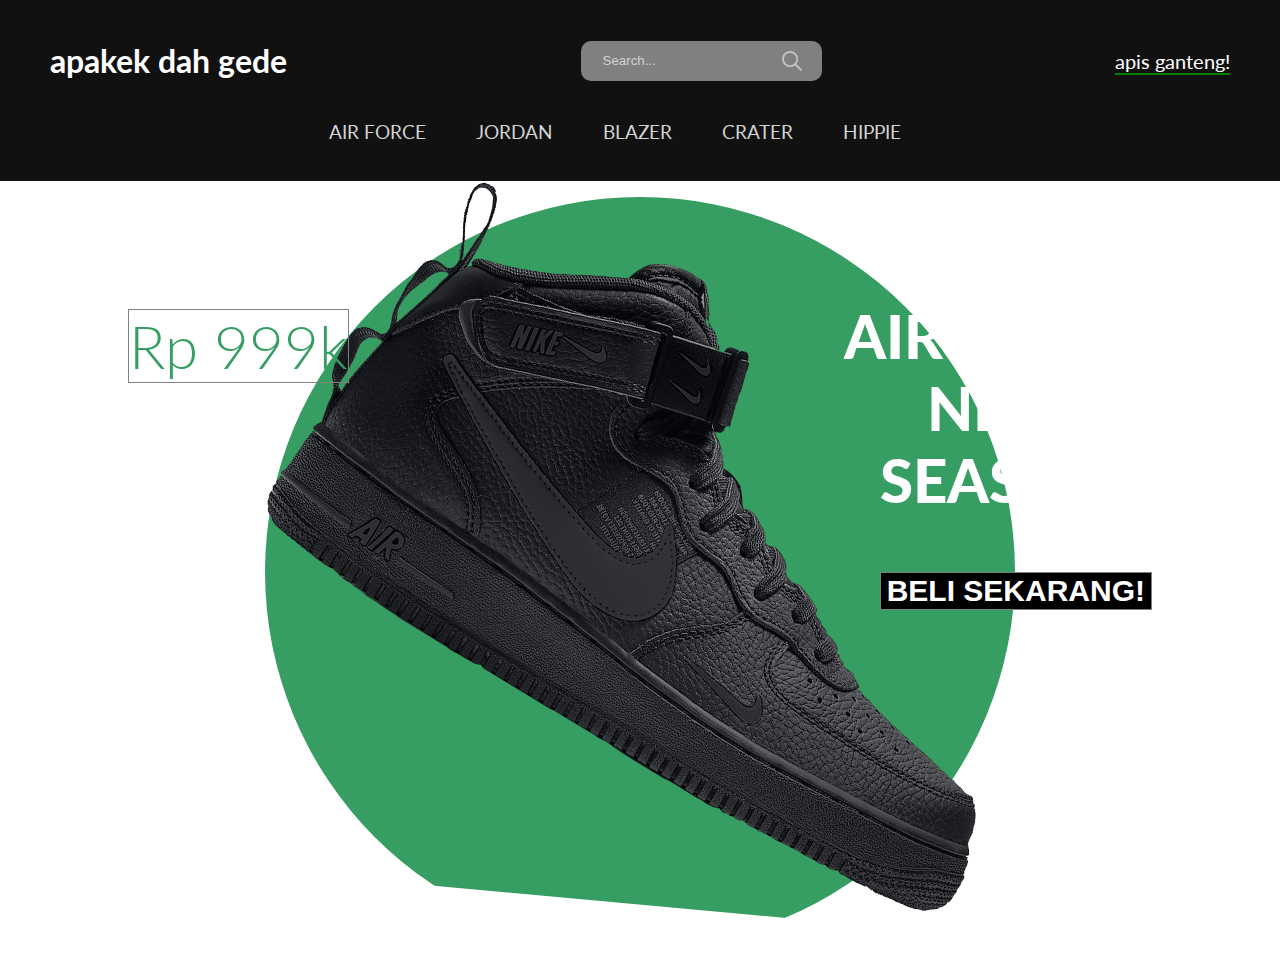
==== main content/web/index.html @ 48d2a74a "Penambahan" ====
<!DOCTYPE html>
<html lang="en">
<head>
    <meta charset="UTF-8">
    <meta name="viewport" content="width=device-width, initial-scale=1.0">
    <link
    href="https://fonts.googleapis.com/css2?family=Lato:ital,wght@0,100;0,300;0,400;0,700;0,900;1,100;1,300;1,400;1,700;1,900&display=swap"
    rel="stylesheet">
    <link rel="stylesheet" href="style.css">
    <title>Nike Store</title>
</head>
<body>
    <nav id="nav">
        <div class="navTop">
            <div class="navItem">
             <h1>apakek dah gede</h1>
            </div>
            <div class="navItem">
                <div class="pencarian">
                    <input type="text" placeholder="Search..." class="searchInput">
                    <img src="./img/search.png" width="20" height="20" alt="" class="searchIcon">
                </div>
            </div>
            <div class="navItem">
                <span class="limitedOffer">apis ganteng!</span>
            </div>
        </div>
        <div class="navBottom">
            <h3 class="menuItem">AIR FORCE</h3>
            <h3 class="menuItem">JORDAN</h3>
            <h3 class="menuItem">BLAZER</h3>
            <h3 class="menuItem">CRATER</h3>
            <h3 class="menuItem">HIPPIE</h3>
        </div>
    </nav>
    <div class="slider">
        <div class="sliderWrapper">
            <div class="sliderItem">
                <img src="./img/air.png" alt="" class="sliderImg">
                <div class="sliderBg"></div>
                <h1 class="sliderTitle">AIR FORCE</br> NEW</br> SEASON</h1>
                <h2 class="sliderPrice">Rp 999k</h2>
                <a href="#product">
                    <button class="buyButton">BELI SEKARANG!</button>
                </a>
            </div>
            <div class="sliderItem">
                <img src="./img/jordan.png" alt="" class="sliderImg">
                <div class="sliderBg"></div>
                <h1 class="sliderTitle">AIR JORDAN</br> NEW</br> SEASON</h1>
                <h2 class="sliderPrice">Rp 999k</h2>
                <a href="#product">
                    <button class="buyButton">BELI SEKARANG!</button>
                </a>
            </div>
            <div class="sliderItem">
                <img src="./img/blazer.png" alt="" class="sliderImg">
                <div class="sliderBg"></div>
                <h1 class="sliderTitle">BLAZER</br> NEW</br> SEASON</h1>
                <h2 class="sliderPrice">Rp 999k</h2>
                <a href="#product">
                    <button class="buyButton">BELI SEKARANG!</button>
                </a>
            </div>
            <div class="sliderItem">
                <img src="./img/crater.png" alt="" class="sliderImg">
                <div class="sliderBg"></div>
                <h1 class="sliderTitle">CRATER</br> NEW</br> SEASON</h1>
                <h2 class="sliderPrice">Rp 999k</h2>
                <a href="#product">
                    <button class="buyButton">BELI SEKARANG!</button>
                </a>
            </div>
            <div class="sliderItem">
                <img src="./img/hippie.png" alt="" class="sliderImg">
                <div class="sliderBg"></div>
                <h1 class="sliderTitle">HIPPIE</br> NEW</br> SEASON</h1>
                <h2 class="sliderPrice">Rp 999k</h2>
                <a href="#product">
                    <button class="buyButton">BELI SEKARANG!</button>
                </a>
            </div>
        </div>
    </div>
   
    
    <script src="app.js"></script>
</body>
</html>
---- main content/web/style.css ----
html {
    scroll-behavior: smooth;
  }
  
  body {
    font-family: "Lato", sans-serif;
    padding: 0;
    margin: 0;

  }
  
  nav {
    background-color: #111;
    color: white;
    padding: 20px 50px;
  }
  
  .navTop {
    display: flex;
    align-items: center;
    justify-content: space-between;
  }
  
  .pencarian {
    display: flex;
    align-items: center;
    background-color: gray;
    padding: 10px 20px;
    border-radius: 10px;
  }
  
  .searchInput {
    border: none;
    background-color: transparent;
  }
  
  .searchInput::placeholder {
    color: lightgray;
  }
  
  .limitedOffer {
    font-size: 20px;
    border-bottom: 2px solid green;
    cursor: pointer;
  }
  
  .navBottom {
    display: flex;
    align-items: center;
    justify-content: center;
  }
  
  .menuItem {
    margin-right: 50px;
    cursor: pointer;
    color: lightgray;
    font-weight: 400;
  }
  
  .slider {
    background: url("https://images.unsplash.com/photo-1604147495798-57beb5d6af73?ixlib=rb-1.2.1&ixid=MnwxMjA3fDB8MHxwaG90by1wYWdlfHx8fGVufDB8fHx8&auto=format&fit=crop&w=2370&q=80");
    clip-path: polygon(0 0, 100% 0, 100% 100%, 0 85%);
    overflow: hidden;
  
  }
  
  .sliderWrapper {
    display: flex;
    width: 500vw;
    transition: all 1.5s ease-in-out;
  }
  
  .sliderItem {
    width: 100vw;
    display: flex;
    align-items: center;
    justify-content: center;
    position: relative;
  }
  
  .sliderBg {
    width: 750px;
    height: 750px;
    border-radius: 50%;
    position: absolute;
  }
  
  .sliderImg {
    z-index: 1;
  }
  
  .sliderTitle {
    position: absolute;
    top: 10%;
    right: 10%;
    font-size: 60px;
    font-weight: 900;
    text-align: center;
    color: white;
    z-index: 1;
  }
  
  .sliderPrice {
    position: absolute;
    top: 10%;
    left: 10%;
    font-size: 60px;
    font-weight: 300;
    text-align: center;
    color: white;
    border: 1px solid gray;
    z-index: 1;
  }
  
  .buyButton {
    position: absolute;
    top: 50%;
    right: 10%;
    font-size: 30px;
    font-weight: 900;
    color: white;
    border: 1px solid gray;
    background-color: black;
    z-index: 1;
    cursor: pointer;
  }
  
  .buyButton:hover {
    background-color: white;
    color: black;
  }
  
  .sliderItem:nth-child(1) .sliderBg {
    background-color: #369e62;
  }
  .sliderItem:nth-child(2) .sliderBg {
    background-color: rebeccapurple;
  }
  .sliderItem:nth-child(3) .sliderBg {
    background-color: teal;
  }
  .sliderItem:nth-child(4) .sliderBg {
    background-color: cornflowerblue;
  }
  .sliderItem:nth-child(5) .sliderBg {
    background-color: rgb(124, 115, 80);
  }
  
  .sliderItem:nth-child(1) .sliderPrice {
    color: #369e62;
  }
  .sliderItem:nth-child(2) .sliderPrice {
    color: white;
  }
  .sliderItem:nth-child(3) .sliderPrice {
    color: teal;
  }
  .sliderItem:nth-child(4) .sliderPrice {
    color: cornflowerblue;
  }
  .sliderItem:nth-child(5) .sliderPrice {
    color: cornsilk;
  }
  
  @media screen and (max-width:480px) {
    nav{
      padding: 20px;
    }
  
    .pencarian{
      display: none;
    }
  
    .navBottom{
      flex-wrap: wrap;
    }
  
    .menuItem{
      margin: 20px;
      font-weight: 700;
      font-size: 20px;
    }
  
    .slider{
      clip-path: none;
    }
  
    .sliderImg{
      width: 90%;
    }
  
    .sliderBg{
      width: 100%;
      height: 100%;
    }
  
    .sliderTitle{
      display: none;
    }
  
    .sliderPrice{
      top: unset;
      bottom: -50;
      left: 0;
      background-color: lightgrey;
    }
  
    .buyButton{
      right: 0;
      top: 0;
    }
  }

  
.sliderImg{
    transition: 150ms ease-out;
}
.sliderImg:hover{
    scale: 1.1;
}
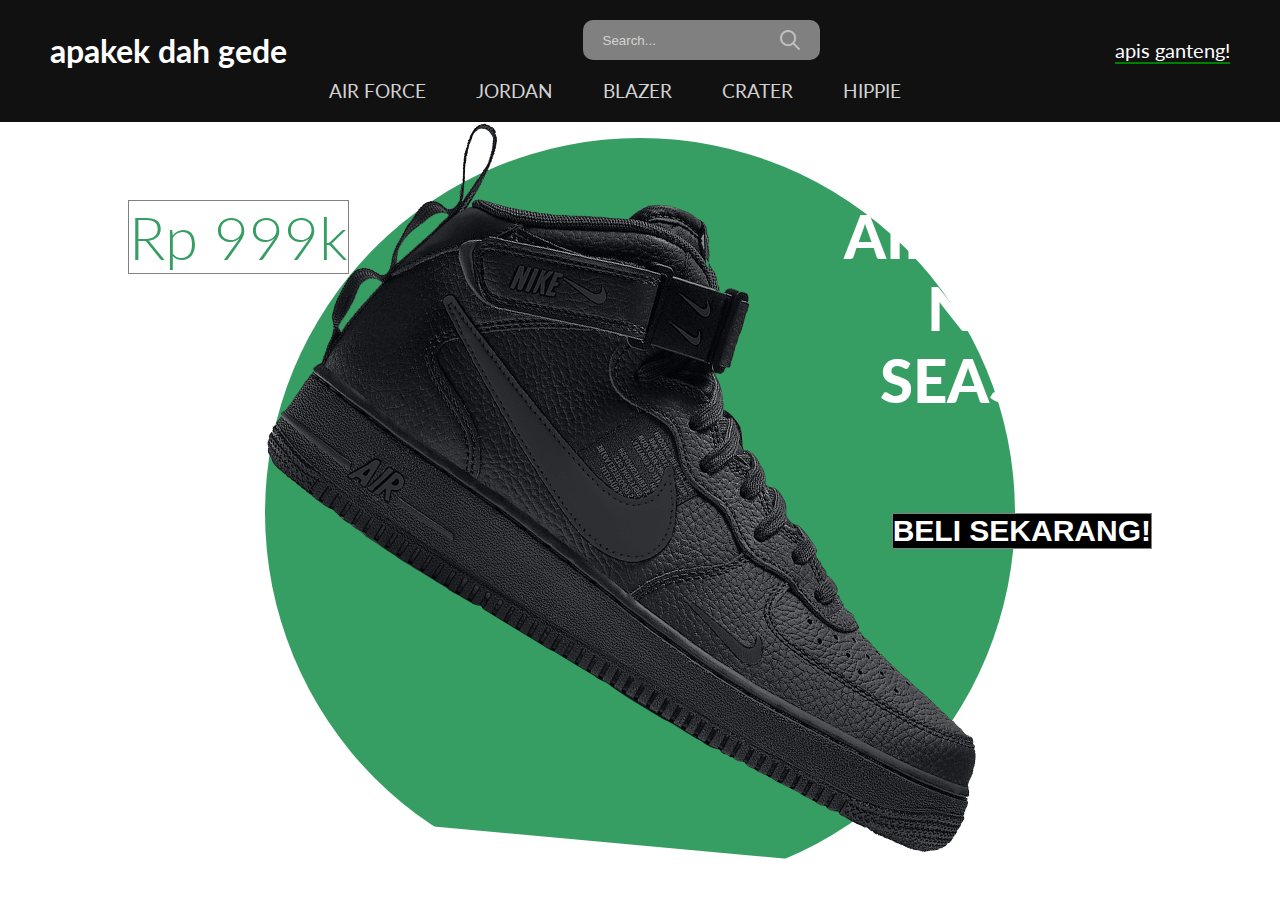
==== commit aadd598e: "updtae" ====
--- a/main content/web/index.html
+++ b/main content/web/index.html
@@ -1,19 +1,21 @@
 <!DOCTYPE html>
 <html lang="en">
+
 <head>
     <meta charset="UTF-8">
     <meta name="viewport" content="width=device-width, initial-scale=1.0">
     <link
-    href="https://fonts.googleapis.com/css2?family=Lato:ital,wght@0,100;0,300;0,400;0,700;0,900;1,100;1,300;1,400;1,700;1,900&display=swap"
-    rel="stylesheet">
+        href="https://fonts.googleapis.com/css2?family=Lato:ital,wght@0,100;0,300;0,400;0,700;0,900;1,100;1,300;1,400;1,700;1,900&display=swap"
+        rel="stylesheet">
     <link rel="stylesheet" href="style.css">
     <title>Nike Store</title>
 </head>
+
 <body>
     <nav id="nav">
         <div class="navTop">
             <div class="navItem">
-             <h1>apakek dah gede</h1>
+                <h1>apakek dah gede</h1>
             </div>
             <div class="navItem">
                 <div class="pencarian">
@@ -82,8 +84,9 @@
             </div>
         </div>
     </div>
-   
-    
+
+
     <script src="app.js"></script>
 </body>
+
 </html>--- a/main content/web/style.css
+++ b/main content/web/style.css
@@ -1,7 +1,12 @@
 html {
-    scroll-behavior: smooth;
-  }
-  
+    scroll-behavior: ease;
+  }
+
+  * {
+    margin: 0;
+    padding: 0;
+  }
+
   body {
     font-family: "Lato", sans-serif;
     padding: 0;
@@ -27,6 +32,7 @@
     background-color: gray;
     padding: 10px 20px;
     border-radius: 10px;
+    margin-bottom: 20px;
   }
   
   .searchInput {
@@ -83,6 +89,7 @@
     height: 750px;
     border-radius: 50%;
     position: absolute;
+    transition: 150ms ease-out; /* Adding transition */
   }
   
   .sliderImg {
@@ -212,9 +219,14 @@
   }
 
   
-.sliderImg{
+  .sliderImg {
     transition: 150ms ease-out;
 }
-.sliderImg:hover{
+
+.sliderImg:hover {
     scale: 1.1;
+}
+
+.sliderImg:hover + .sliderBg {
+    scale: 1.1; /* Apply scale on hover of .sliderImg */
 }